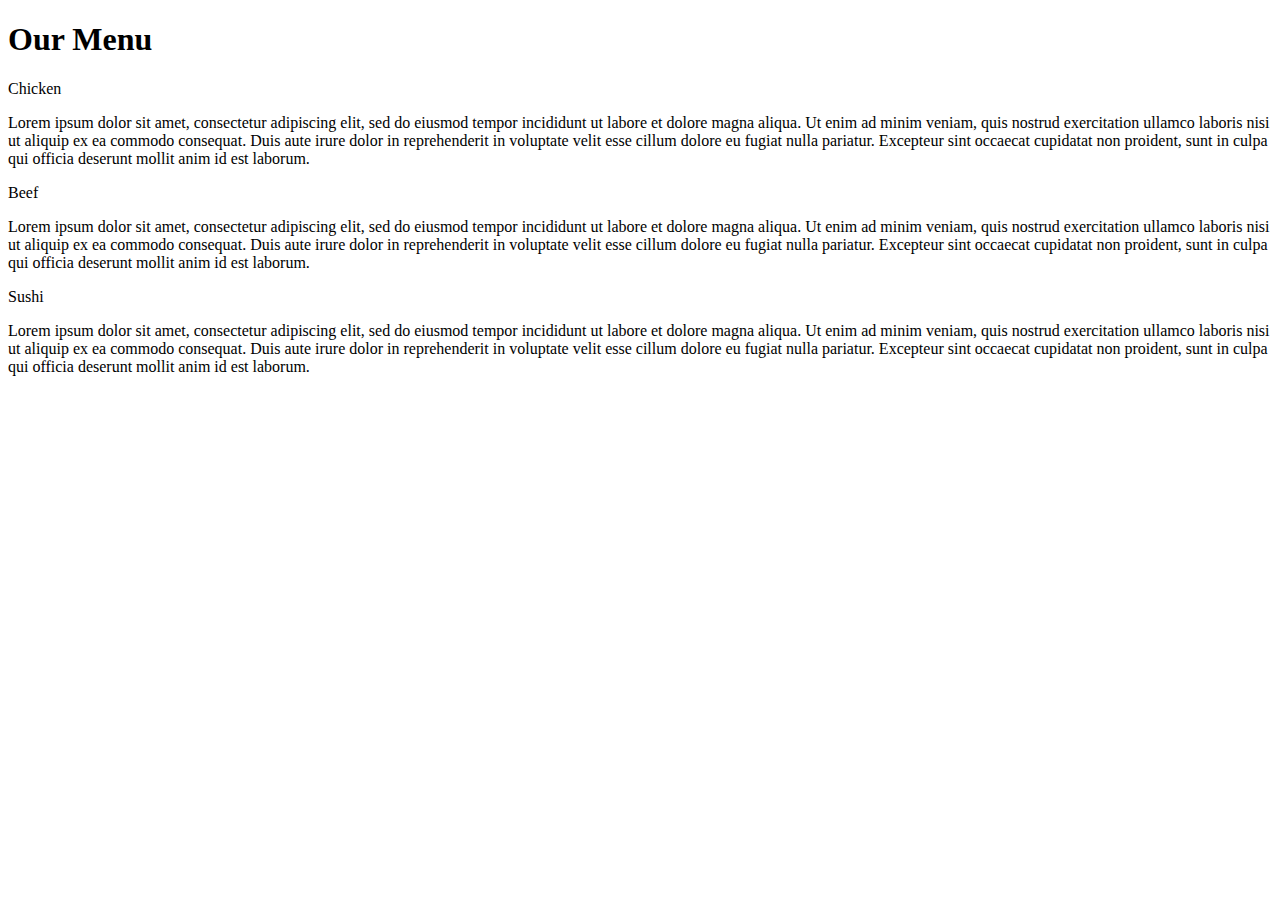
==== module2-solution/index.html @ 86af6465 "Add files via upload" ====
<!DOCTYPE Html>
<html>
<head>
	<meta charset="utf-8">
	<meta name="viewport" content="width=device-width, initial-scale=1.0">
    <link rel="stylesheet" type="text/css" href="style.css">
	<title>Assignment Solution for Module 2</title>

</head>
<body>
	<h1>Our Menu</h1>
	<div class="row">
	<div class="container col-lg-4 col-md-6 col-sm-12">
		<section>
		<div id="chicken">
			Chicken
		</div>
		<p>
			Lorem ipsum dolor sit amet, consectetur adipiscing elit, sed do eiusmod tempor incididunt ut labore et dolore magna aliqua. Ut enim ad minim veniam, quis nostrud exercitation ullamco laboris nisi ut aliquip ex ea commodo consequat. Duis aute irure dolor in reprehenderit in voluptate velit esse cillum dolore eu fugiat nulla pariatur. Excepteur sint occaecat cupidatat non proident, sunt in culpa qui officia deserunt mollit anim id est laborum.
		</p>
		</section>
	</div>
	<div class="container col-lg-4 col-md-6 col-sm-12">
		<section>
		<div id="beef">
			Beef
		</div>
		<p>
			Lorem ipsum dolor sit amet, consectetur adipiscing elit, sed do eiusmod tempor incididunt ut labore et dolore magna aliqua. Ut enim ad minim veniam, quis nostrud exercitation ullamco laboris nisi ut aliquip ex ea commodo consequat. Duis aute irure dolor in reprehenderit in voluptate velit esse cillum dolore eu fugiat nulla pariatur. Excepteur sint occaecat cupidatat non proident, sunt in culpa qui officia deserunt mollit anim id est laborum.
		</p>
		</section>
	</div>
	<div class="container col-lg-4 col-md-12 col-sm-12">
		<section>
		<div id="sushi">
			Sushi
		</div>
		<p>
			Lorem ipsum dolor sit amet, consectetur adipiscing elit, sed do eiusmod tempor incididunt ut labore et dolore magna aliqua. Ut enim ad minim veniam, quis nostrud exercitation ullamco laboris nisi ut aliquip ex ea commodo consequat. Duis aute irure dolor in reprehenderit in voluptate velit esse cillum dolore eu fugiat nulla pariatur. Excepteur sint occaecat cupidatat non proident, sunt in culpa qui officia deserunt mollit anim id est laborum.
		</p>
		</section>
	</div>
	</div>
</body>
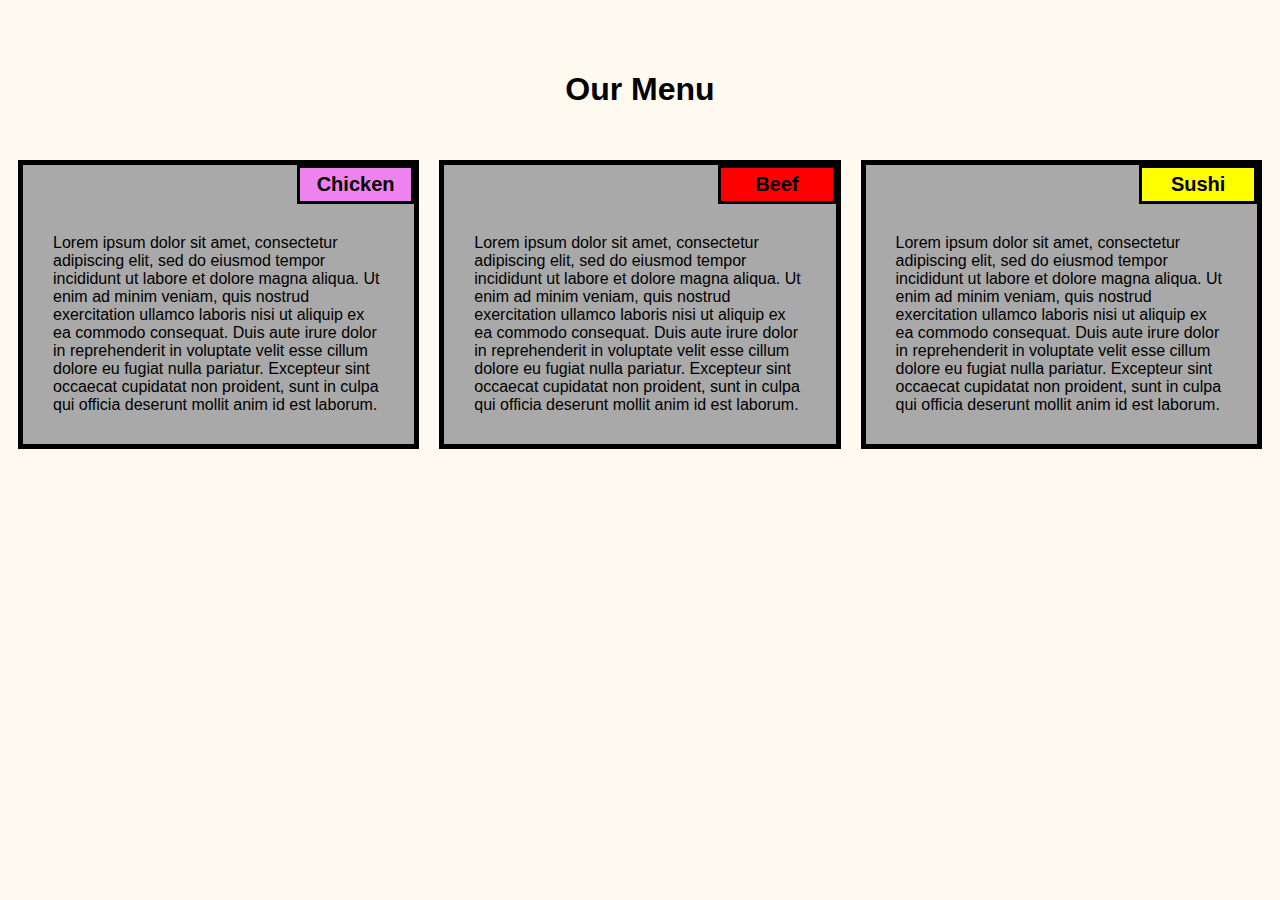
==== commit 432f11fd: "Update index.html" ====
--- a/module2-solution/index.html
+++ b/module2-solution/index.html
@@ -3,7 +3,7 @@
 <head>
 	<meta charset="utf-8">
 	<meta name="viewport" content="width=device-width, initial-scale=1.0">
-    <link rel="stylesheet" type="text/css" href="style.css">
+    <link rel="stylesheet" type="text/css" href="css.css">
 	<title>Assignment Solution for Module 2</title>
 
 </head>
--- a/module2-solution/css.css
+++ b/module2-solution/css.css
@@ -0,0 +1,228 @@
+* {
+	box-sizing: border-box;
+}
+
+h1 {
+    padding-top: 50px;
+	font-family: Comic Sans MS, cursive, sans-serif;
+	color: black;
+	text-align: center;
+}
+
+body {
+	background-color: floralwhite;
+}
+
+p {
+	padding: 20px;
+	margin: 10px;
+    font-family: Comic Sans MS, cursive, sans-serif;
+    
+}
+
+.container {
+	border: none;
+	margin-left: auto;
+	margin-right: auto;
+	margin-top: 20px;
+	margin-bottom: 10px;
+	padding: 10px;
+}
+
+section {
+    
+    border:	1px solid black;
+	background-color: darkgrey;
+	width: 100%;
+	text-decoration-color: black;
+	position: relative;
+	overflow: auto;
+    border-width: thick;
+    
+}
+
+#chicken {
+	border: 1px solid black;
+    border-width: medium;
+	text-align: center;
+	width: 30%;
+	margin-left: 70%;
+	font-family: Comic Sans MS, cursive, sans-serif;
+	font-weight: bold;
+	font-size: 125%;
+	margin-bottom: 0;
+	margin-top:0;
+	padding: 5px;
+	background-color: violet;
+}
+
+#beef {
+	border: 1px solid black;
+    border-width: medium;
+	text-align: center;
+	width: 30%;
+	margin-left: 70%;
+	font-family: Comic Sans MS, cursive, sans-serif;
+	font-weight: bold;
+	font-size: 125%;
+	margin-bottom: 0;
+	margin-top: 0;
+	padding: 5px;
+	background-color: red;
+}
+
+#sushi {
+	border: 1px solid black;
+    border-width: medium;
+	text-align: center;
+	width: 30%;
+	margin-left: 70%;
+	font-family: Comic Sans MS, cursive, sans-serif;
+	font-weight: bold;
+	font-size: 125%;
+	margin-bottom: 0;
+	margin-top: 0;
+	background-color: yellow;
+	color: black;
+	padding: 5px;
+}
+
+.row {
+	width: 100%;
+}
+
+/*** Desktop ***/
+
+@media (min-width: 992px) {
+  .col-lg-1, .col-lg-2, .col-lg-3, .col-lg-4, .col-lg-5, .col-lg-6, .col-lg-7, .col-lg-8, .col-lg-9, .col-lg-10, .col-lg-11, .col-lg-12 {
+    float: left;
+  }
+
+  .col-lg-1 {
+    width: 8.33%;
+  }
+  .col-lg-2 {
+    width: 16.66%;
+  }
+  .col-lg-3 {
+    width: 25%;
+  }
+  .col-lg-4 {
+    width: 33.33%;
+  }
+  .col-lg-5 {
+    width: 41.66%;
+  }
+  .col-lg-6 {
+    width: 50%;
+  }
+  .col-lg-7 {
+    width: 58.33%;
+  }
+  .col-lg-8 {
+    width: 66.66%;
+  }
+  .col-lg-9 {
+    width: 74.99%;
+  }
+  .col-lg-10 {
+    width: 83.33%;
+  }
+  .col-lg-11 {
+    width: 91.66%;
+  }
+  .col-lg-12 {
+    width: 100%;
+  }
+
+}
+
+/*** Tablet ***/
+
+@media (min-width: 768px) and (max-width: 991px) {
+  .col-md-1, .col-md-2, .col-md-3, .col-md-4, .col-md-5, .col-md-6, .col-md-7, .col-md-8, .col-md-9, .col-md-10, .col-md-11, .col-md-12 {
+    float: left;
+  }
+
+  .col-md-1 {
+    width: 8.33%;
+  }
+  .col-md-2 {
+    width: 16.66%;
+  }
+  .col-md-3 {
+    width: 25%;
+  }
+  .col-md-4 {
+    width: 33.33%;
+  }
+  .col-md-5 {
+    width: 41.66%;
+  }
+  .col-md-6 {
+    width: 50%;
+  }
+  .col-md-7 {
+    width: 58.33%;
+  }
+  .col-md-8 {
+    width: 66.66%;
+  }
+  .col-md-9 {
+    width: 74.99%;
+  }
+  .col-md-10 {
+    width: 83.33%;
+  }
+  .col-md-11 {
+    width: 91.66%;
+  }
+  .col-md-12 {
+    width: 100%;
+  }
+}
+
+/*** Mobile ***/
+
+@media (max-width: 767px) {
+  .col-sm-1, .col-sm-2, .col-sm-3, .col-sm-4, .col-sm-5, .col-sm-6, .col-sm-7, .col-sm-8, .col-sm-9, .col-sm-10, .col-sm-11, .col-sm-12 {
+ 	float: left;
+  }     
+
+  .col-sm-1 {
+    width: 8.33%;
+  }
+  .col-sm-2 {
+    width: 16.66%;
+  }
+  .col-sm-3 {
+    width: 25%;
+  }
+  .col-sm-4 {
+    width: 33.33%;
+  }
+  .col-sm-5 {
+    width: 41.66%;
+  }
+  .col-sm-6 {
+    width: 50%;
+  }
+  .col-sm-7 {
+    width: 58.33%;
+  }
+  .col-sm-8 {
+    width: 66.66%;
+  }
+  .col-sm-9 {
+    width: 74.99%;
+  }
+  .col-sm-10 {
+    width: 83.33%;
+  }
+  .col-sm-11 {
+    width: 91.66%;
+  }
+  .col-sm-12 {
+    width: 100%;
+  }
+}